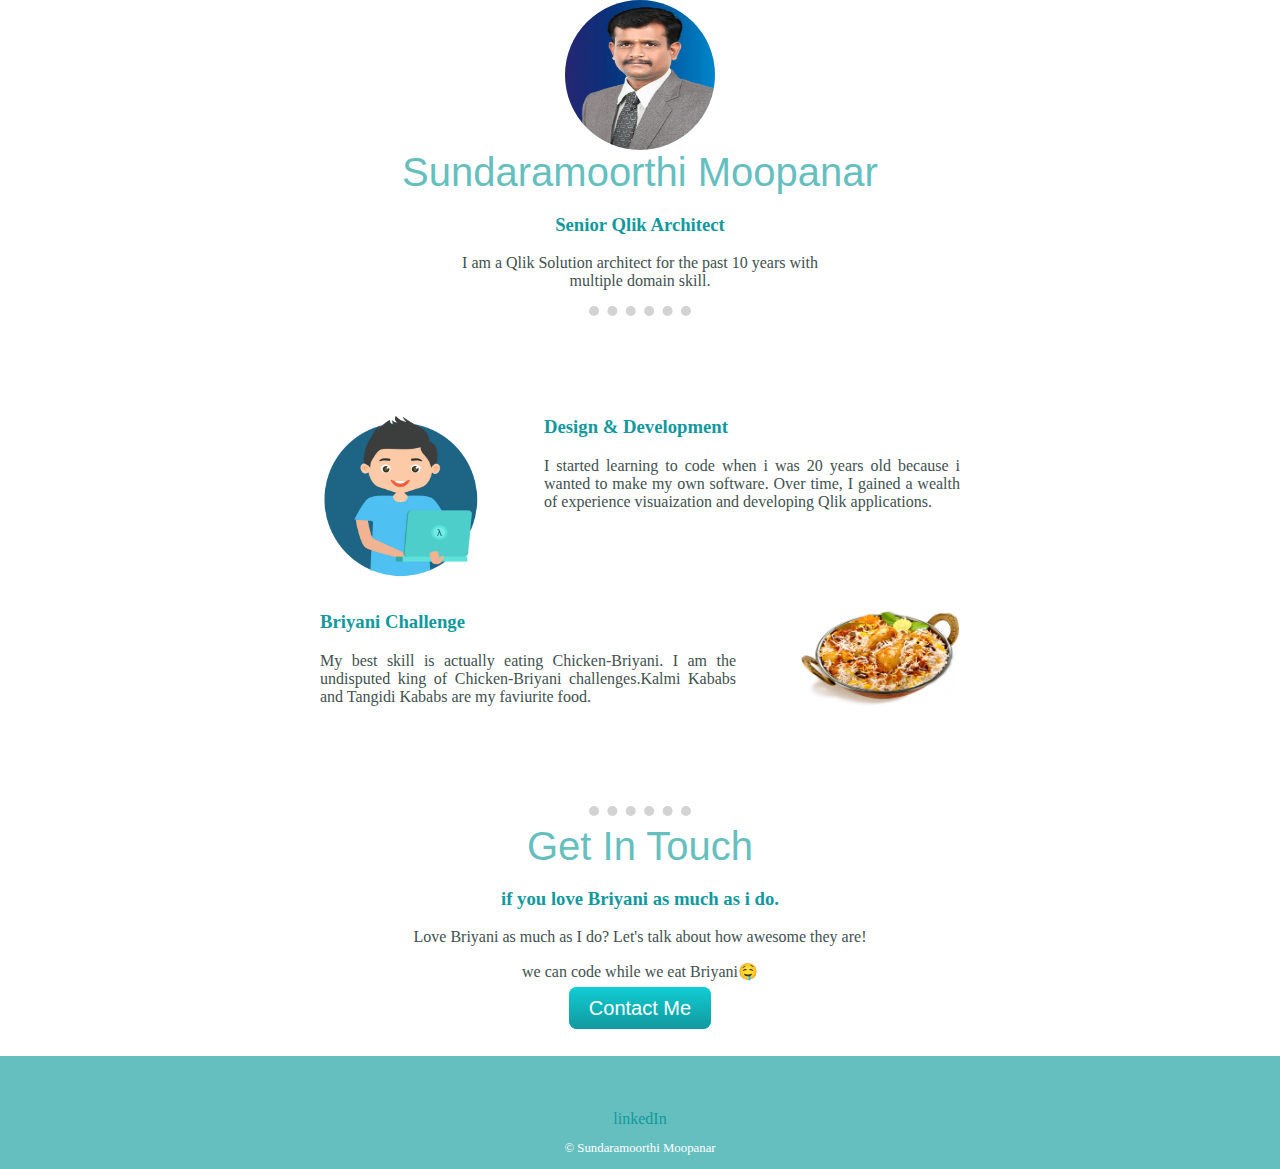
==== index.html @ 1e5c15a4 "Add files via upload" ====
<html>
  <head>
    <meta charset="utf-8">
    <title>Sundar Personal Site</title>
    <link rel="stylesheet" href="CSS/Styles.css">
    <link rel="SHORTCUT ICON" href="image/Title.png" type="image/x-icon">
    <link rel="preconnect" href="https://fonts.googleapis.com">
  </head>
  <body>
      <center>
        <img class="circle" src="image/SundarRect.jpg" alt="Sundaramoorthi Profile Picture" width="150" height="150" />
        <h2>Sundaramoorthi Moopanar</h2>
        <h3>Senior Qlik Architect</h3>
<p class="intro">I am a Qlik Solution architect for the past 10 years with multiple domain skill.</p>
<hr>
  <div class="skill-row">
    <img class="Skill-img" src="image/Code.png" alt="Code Image">
    <h3>Design & Development</h3>
    <p class="AlignJustify">I started learning to code when i was 20 years old
      because i wanted to make my own software.
      Over time, I gained a wealth of experience visuaization and
      developing Qlik applications.
    </p>
    </div>
    <div class="Briyani-row">
      <img class="Briyani-img" src="image/Briyani.png" alt="Briyani Image">
      <h3>Briyani Challenge</h3>
      <p class="AlignJustify"> My best skill is actually eating Chicken-Briyani. I am the undisputed king of Chicken-Briyani challenges.Kalmi Kababs and Tangidi Kababs are my faviurite food.
      </p>
      </div>
<hr>
<h2>Get In Touch</h2>
<h3>if you love Briyani as much as i do.</h3>
<p>Love Briyani as much as I do? Let's talk about how awesome they are!</p>
<p>we can code while we eat Briyani🤤</p>
<a class="btn" href="Contact.html">Contact Me</a>     
     <br><br><br>
</center>
<div class="Bottomdiv">
 <center>
   <br><br><br>
   <a href="https://www.linkedin.com/in/sundaramoorthi-m-2b95b2b3/">linkedIn</a>
   <p class="BottomP">&copy; Sundaramoorthi Moopanar</p>

 </center>
</div>
</body>
</html>
---- CSS/Styles.css ----
body
{
  color:#40514E;
  margin: 0;
  background-color: white;
}
h1
{
  margin:0;
}
h2{
  margin:0;
  font-size: 2.5rem;
  font-family:'Arial',cursive;
  font-weight: normal;
  color:#66BFBF;
}
hr
{
  width:8%;
  border-width: 10px;
  border-color: lightgray;
  border-style: dotted none none none;
}
h3{
color:#11999E;
}
a{
  margin:1%;
color:#11999E;
text-decoration-line: none;
}
a:hover{
  color: #EAF6F6;
}
.Myname
{
  font-family: 'Arial', cursive;
  font-size: 4rem;
  color:#66BFBF;
}
.intro{
  width:30%;
}

.AlignJustify{
  text-align: justify;
}
.TopContainer
{
    text-align: center;
    margin: 0px;

    height:600px;
    position: relative;
    padding: 50px;
}

.topCloud
{
  position: relative;
  left:250px;
}

.bottomCloud{
  position: absolute;
}

.circle{
  border-radius: 50%;
}

.skill-row{
  width: 50%;
  margin:100px auto 100px auto;
  text-align: left;
}
.Skill-img{
  width: 25%;
  float: left;
  margin-right: 10%;
}

.Briyani-row{
  width: 50%;
  margin:100px auto 100px auto;
  text-align: left;
}
.Briyani-img{
  width: 25%;
  float: right;
  margin-left: 10%;
}

.Bottomdiv{
  background-color:#66BFBF;
}
.btn {
  border: 0;
  background: #11CDD4;
  background-image: -webkit-linear-gradient(top, #11CDD4, #11999E);
  background-image: -moz-linear-gradient(top, #11CDD4, #11999E);
  background-image: -ms-linear-gradient(top, #11CDD4, #11999E);
  background-image: -o-linear-gradient(top, #11CDD4, #11999E);
  background-image: linear-gradient(to bottom, #11CDD4, #11999E);
  -webkit-border-radius: 8;
  -moz-border-radius: 8;
  border-radius: 8px;
  font-family: Arial;
  color: #ffffff;
  font-size: 20px;
  padding: 10px 20px 10px 20px;
  text-decoration: none;
}

.btn:hover {
  background: #30E3CB;
  background-image: -webkit-linear-gradient(top, #30E3CB, #2BC4AD);
  background-image: -moz-linear-gradient(top, #30E3CB, #2BC4AD);
  background-image: -ms-linear-gradient(top, #30E3CB, #2BC4AD);
  background-image: -o-linear-gradient(top, #30E3CB, #2BC4AD);
  background-image: linear-gradient(to bottom, #30E3CB, #2BC4AD);
  text-decoration: none;
}

.BottomP{
margin: 0;
padding: 1%;
color: white;
font-size: 0.80rem;
}
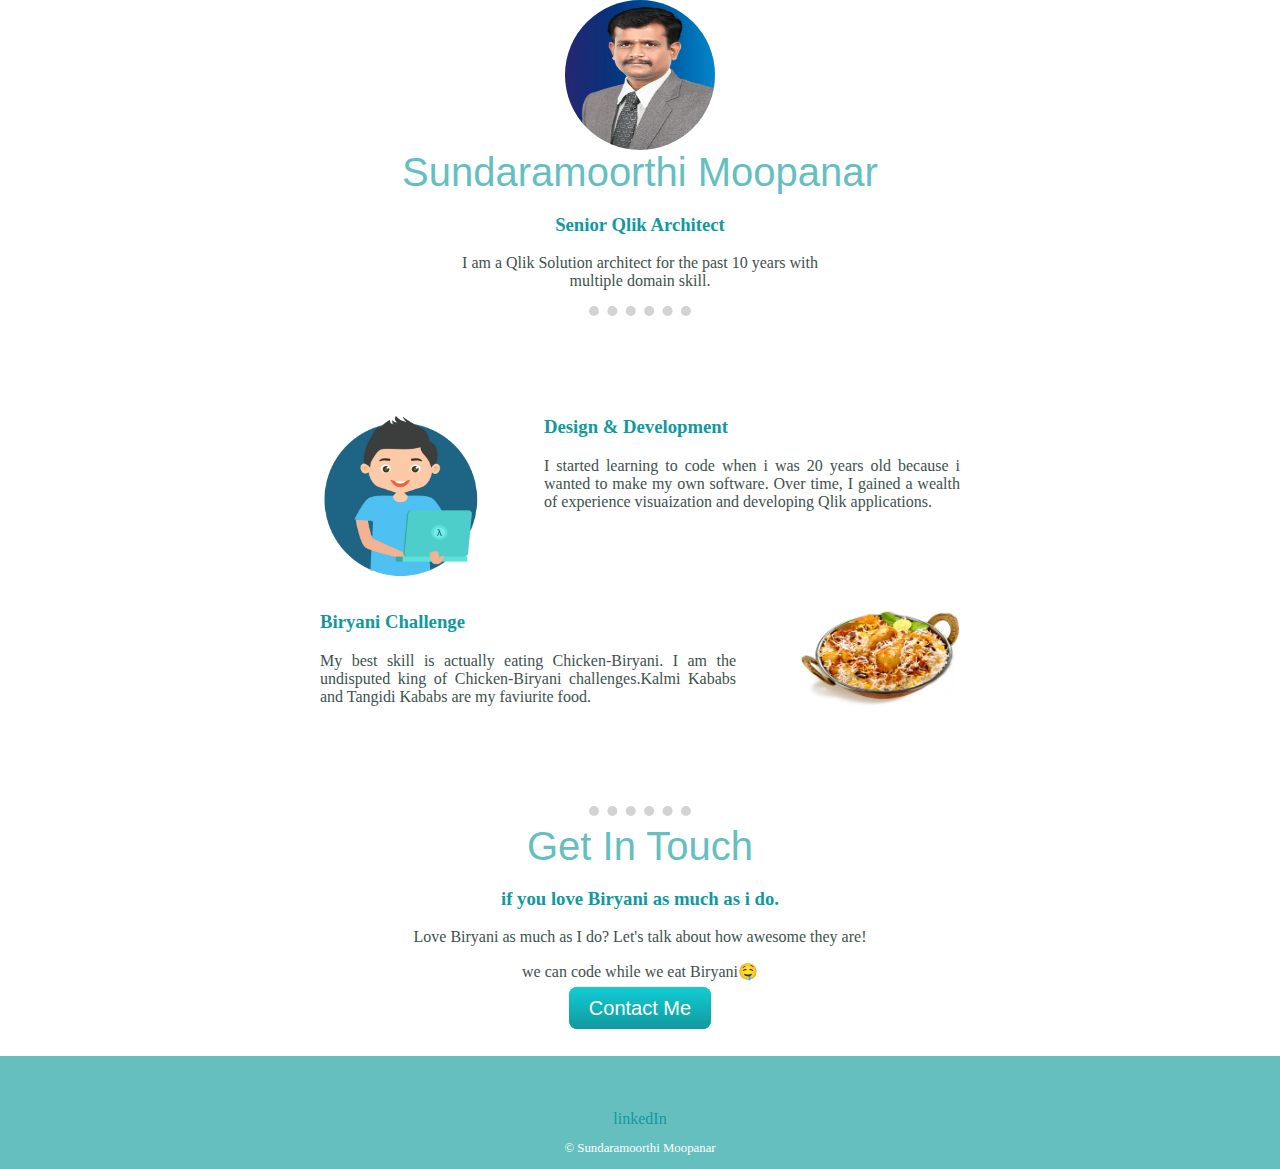
==== commit 6a7ed45d: "Update index.html" ====
--- a/index.html
+++ b/index.html
@@ -24,17 +24,17 @@
     </p>
     </div>
     <div class="Briyani-row">
-      <img class="Briyani-img" src="image/Briyani.png" alt="Briyani Image">
-      <h3>Briyani Challenge</h3>
-      <p class="AlignJustify"> My best skill is actually eating Chicken-Briyani. I am the undisputed king of Chicken-Briyani challenges.Kalmi Kababs and Tangidi Kababs are my faviurite food.
+      <img class="Briyani-img" src="image/Briyani.png" alt="Biryani Image">
+      <h3>Biryani Challenge</h3>
+      <p class="AlignJustify"> My best skill is actually eating Chicken-Biryani. I am the undisputed king of Chicken-Biryani challenges.Kalmi Kababs and Tangidi Kababs are my faviurite food.
       </p>
       </div>
 <hr>
 <h2>Get In Touch</h2>
-<h3>if you love Briyani as much as i do.</h3>
-<p>Love Briyani as much as I do? Let's talk about how awesome they are!</p>
-<p>we can code while we eat Briyani🤤</p>
-<a class="btn" href="Contact.html">Contact Me</a>     
+<h3>if you love Biryani as much as i do.</h3>
+<p>Love Biryani as much as I do? Let's talk about how awesome they are!</p>
+<p>we can code while we eat Biryani🤤</p>
+<a class="btn" href="Contact.html">Contact Me</a>
      <br><br><br>
 </center>
 <div class="Bottomdiv">
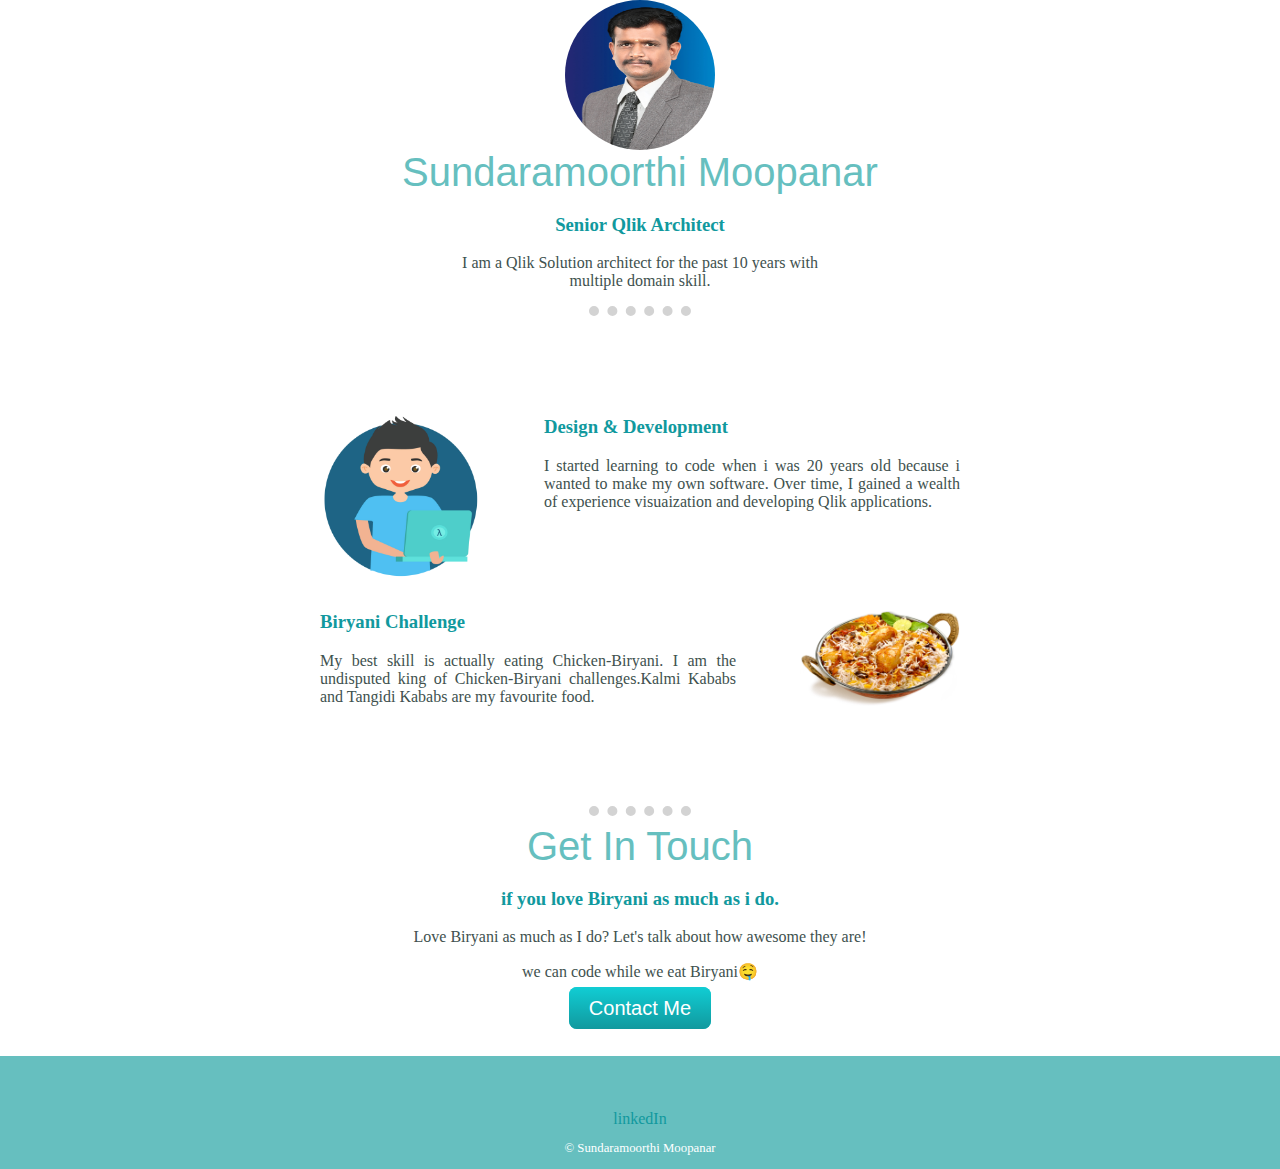
==== commit cb6bec4e: "Update index.html" ====
--- a/index.html
+++ b/index.html
@@ -26,7 +26,7 @@
     <div class="Briyani-row">
       <img class="Briyani-img" src="image/Briyani.png" alt="Biryani Image">
       <h3>Biryani Challenge</h3>
-      <p class="AlignJustify"> My best skill is actually eating Chicken-Biryani. I am the undisputed king of Chicken-Biryani challenges.Kalmi Kababs and Tangidi Kababs are my faviurite food.
+      <p class="AlignJustify"> My best skill is actually eating Chicken-Biryani. I am the undisputed king of Chicken-Biryani challenges.Kalmi Kababs and Tangidi Kababs are my favourite food.
       </p>
       </div>
 <hr>
